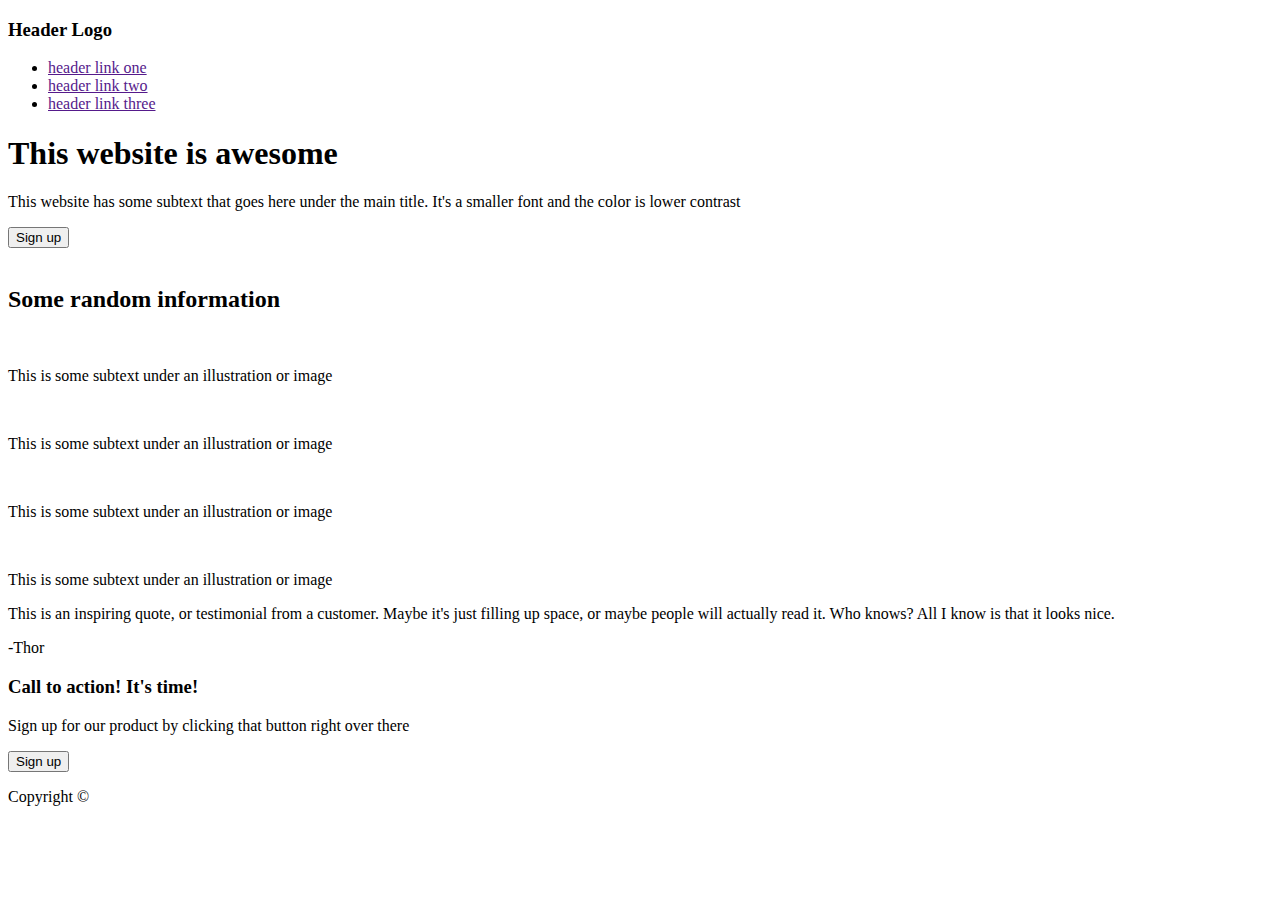
==== index.html @ ede7453d "Add base html structure to page" ====
<!DOCTYPE html>
<html lang="en">
<head>
  <meta charset="UTF-8">
  <meta http-equiv="X-UA-Compatible" content="IE=edge">
  <meta name="viewport" content="width=device-width, initial-scale=1.0">
  <title>Document</title>
</head>
<body>
  <header>
    <div class="nav-box">
      <h3>Header Logo</h3>
      <nav>
        <ul>
          <li><a href="">header link one</a></li>
          <li><a href="">header link two</a></li>
          <li><a href="">header link three</a></li>        
        </ul>
      </nav>
    </div>
    <div class="hero">
      <div class="hero-text-box">
        <h1>This website is awesome</h1>
        <p>This website has some subtext that goes here under the main title. It's a smaller font and the color is lower contrast</p>
        <button>Sign up</button>
      </div>
      <div class="media-box">
        <img src="" alt="">
      </div>
    </div>
  </header>
  <section>
    <h2>Some random information</h2>
    <div class="random-info-container">
      <div class="random-info-element">
        <img src="" alt="">
        <p>This is some subtext under an illustration or image</p>
      </div>
      <div class="random-info-element">
        <img src="" alt="">
        <p>This is some subtext under an illustration or image</p>
      </div>
      <div class="random-info-element">
        <img src="" alt="">
        <p>This is some subtext under an illustration or image</p>
      </div>
      <div class="random-info-element">
        <img src="" alt="">
        <p>This is some subtext under an illustration or image</p>
      </div>
    </div>
  </section>
  <section>
    <div class="gray quote-container">
      <p class="quote">This is an inspiring quote, or testimonial from a customer. Maybe it's just filling up space, or maybe people will actually read it. Who knows? All I know is that it looks nice.</p>
      <p class="author">-Thor</p>
    </div>
  </section>
  <section>
    <div class="cta-container blue">
      <div class="text-container">
        <h3>Call to action! It's time!</h3>
        <p>Sign up for our product by clicking that button right over there</p>
      </div>
      <button>Sign up</button>
    </div>
  </section>
  <footer>
    <p class="copyright">Copyright &copy;</p>
  </footer>
</body>
</html>
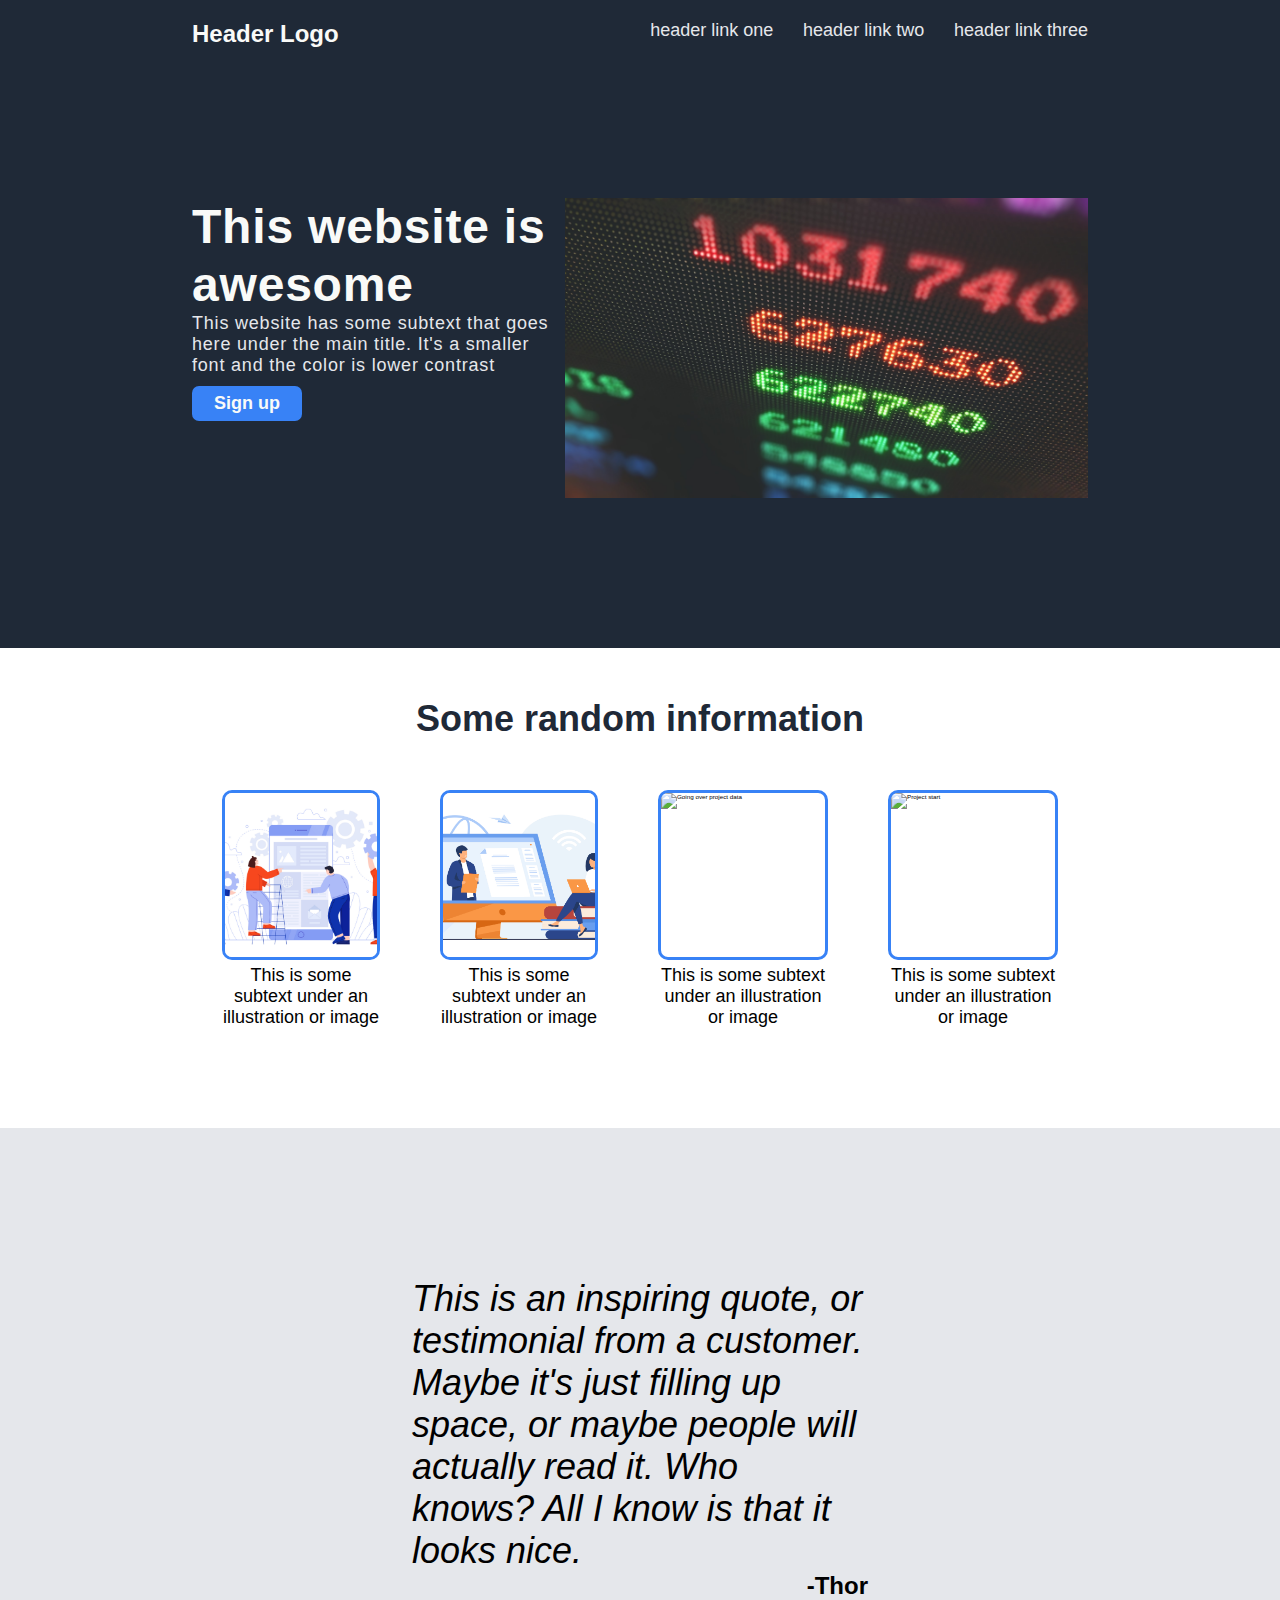
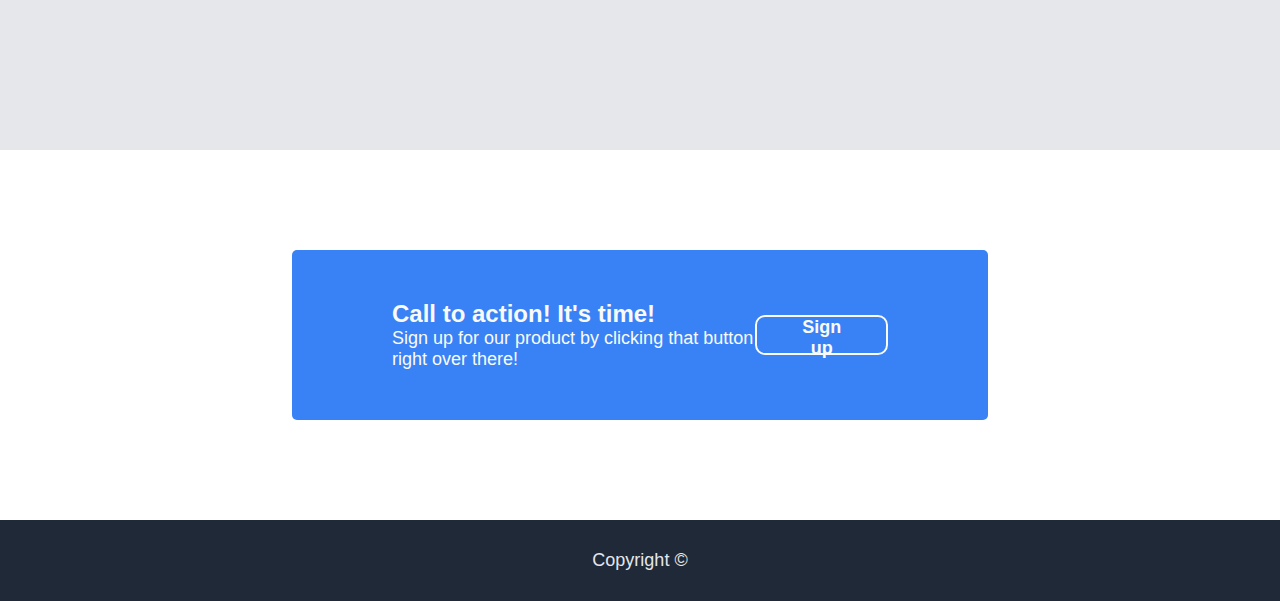
==== commit 219930e6: "Add home page style" ====
--- a/index.html
+++ b/index.html
@@ -4,13 +4,14 @@
   <meta charset="UTF-8">
   <meta http-equiv="X-UA-Compatible" content="IE=edge">
   <meta name="viewport" content="width=device-width, initial-scale=1.0">
-  <title>Document</title>
+  <link rel="stylesheet" href="style.css">
+  <title>Header Logo | Home</title>
 </head>
 <body>
   <header>
-    <div class="nav-box">
-      <h3>Header Logo</h3>
-      <nav>
+    <div class="navbar">
+      <h3 class="logo-text" >Header Logo</h3>
+      <nav class="nav-links">
         <ul>
           <li><a href="">header link one</a></li>
           <li><a href="">header link two</a></li>
@@ -24,43 +25,43 @@
         <p>This website has some subtext that goes here under the main title. It's a smaller font and the color is lower contrast</p>
         <button>Sign up</button>
       </div>
-      <div class="media-box">
-        <img src="" alt="">
+      <div class="hero-media-box">
+        <img src="images/homehero.jpg" alt="Numbers in different colors">
       </div>
     </div>
   </header>
-  <section>
+  <section class=random-info-section>
     <h2>Some random information</h2>
-    <div class="random-info-container">
-      <div class="random-info-element">
-        <img src="" alt="">
+    <div class="info-container">
+      <div class="info-element">
+        <img src="images/teamwork.jpg" alt="Group of people working together">
         <p>This is some subtext under an illustration or image</p>
       </div>
-      <div class="random-info-element">
-        <img src="" alt="">
+      <div class="info-element">
+        <img src="images/study.jpg" alt="Person studying online">
         <p>This is some subtext under an illustration or image</p>
       </div>
-      <div class="random-info-element">
-        <img src="" alt="">
+      <div class="info-element">
+        <img src="https://img.freepik.com/free-vector/manager-presenting-report-colleagues-partners-investors-diagram-bar-chart-graph-flat-vector-illustration-business-presentation-analysis_74855-8460.jpg?t=st=1669390058~exp=1669390658~hmac=4d70d196a3240f1f10dba1ec98ceb76846d693f338f3278da9425fc8354354a2" alt="Going over project data">
         <p>This is some subtext under an illustration or image</p>
       </div>
-      <div class="random-info-element">
-        <img src="" alt="">
+      <div class="info-element">
+        <img src="https://img.freepik.com/free-vector/team-starting-project_74855-4818.jpg?w=1380&t=st=1669393099~exp=1669393699~hmac=b11dc46b41e92135e22dea0cf11f683e5b403904e98a2be91012b3018f84f135" alt="Project start">
         <p>This is some subtext under an illustration or image</p>
       </div>
     </div>
   </section>
-  <section>
-    <div class="gray quote-container">
+  <section class="quote-container">
+    <div class="quote-text-container">
       <p class="quote">This is an inspiring quote, or testimonial from a customer. Maybe it's just filling up space, or maybe people will actually read it. Who knows? All I know is that it looks nice.</p>
       <p class="author">-Thor</p>
     </div>
   </section>
-  <section>
-    <div class="cta-container blue">
-      <div class="text-container">
+  <section class="cta-section">
+    <div class="cta-container">
+      <div class="cta-text">
         <h3>Call to action! It's time!</h3>
-        <p>Sign up for our product by clicking that button right over there</p>
+        <p>Sign up for our product by clicking that button right over there!</p>
       </div>
       <button>Sign up</button>
     </div>
--- a/style.css
+++ b/style.css
@@ -0,0 +1,215 @@
+@font-face {
+  font-family: 'Roboto';
+  src: url('https://fonts.googleapis.com/css2?family=Roboto:ital,wght@0,400;0,900;1,300&display=swap');
+}
+
+/* CSS base reset START  */
+
+*, *::before, *::after {
+  box-sizing: border-box;
+}
+
+* {
+  font-family: 'Roboto', sans-serif;
+  margin: 0;
+}
+
+html, body {
+  height: 100%;
+  -webkit-font-smoothing: antialiased;
+  font-size: 62.5%;
+}
+
+img, svg {
+  display: block;
+  max-width: 100%;
+}
+
+input, button, textarea, select {
+  font: inherit
+}
+
+p, h1, h2, h3, h4, h5, h6 {
+  overflow-wrap: break-word;
+}
+
+/* Base reset END */
+
+body > * {
+  padding: 0 15%;
+}
+
+header {
+  background-color: #1F2937;
+}
+
+.navbar {
+  display: flex;
+  justify-content: space-between;
+  padding-top: 2rem;
+}
+
+.logo-text {
+  font-size: 2.4rem;
+  color: #F9FAF8;
+}
+
+.nav-links ul li {
+  display: inline;
+  margin-right: 2.8rem;
+}
+
+.nav-links ul li:last-child {
+  margin-right: 0rem;
+}
+
+.nav-links ul li a {
+  color: #E5E7EB;
+  font-size: 1.8rem;
+  text-decoration: none;
+}
+
+.hero {
+  display: flex;
+  padding: 15rem 0;
+  justify-content: space-between;
+}
+
+.hero-text-box {
+  width: 50rem;
+}
+
+.hero-text-box h1 {
+  font-size: 4.8rem;
+  color: #F9FAF8;
+  font-weight: 900;
+  letter-spacing: .08rem;
+  line-height: 1.2;
+}
+
+.hero-text-box p {
+  font-size: 1.8rem;
+  color: #E5E7EB;
+  margin-bottom: 1rem;
+  letter-spacing: .08rem;
+}
+
+.hero-text-box > button {
+  font-size: 1.8rem;
+  background-color: #3882F6;
+  border: none;
+  border-radius: .7rem;
+  width: 11rem;
+  height: 3.5rem;
+  color: #F9FAF8;
+  font-weight: 900;
+}
+
+.hero-media-box img{
+  width: 70rem;
+  height: 30rem;
+}
+
+.random-info-section {
+  margin-bottom: 10rem;
+}
+
+.random-info-section > h2{
+ font-size: 3.6rem;
+ font-weight: 900;
+ color: #1F2937;
+ text-align: center;
+ margin: 5rem 0;
+}
+
+.info-container {
+  display: flex;
+  justify-content: center;
+}
+
+.info-element {
+  display: flex;
+  flex-direction: column;
+  margin: 0 3rem;
+  width: 17rem;
+}
+
+.info-element > img {
+  border: .3rem solid #3882F6;
+  width: 17rem;
+  height: 17rem;
+  border-radius: 1rem;
+  object-fit: cover;
+}
+
+.info-element > p {
+  font-size: 1.8rem;
+  text-align: center;
+  margin-top: .5rem;
+}
+
+.quote-container {
+  background-color: #E5E7EB;
+  padding-top: 15rem;
+  padding-bottom: 15rem;
+}
+
+.quote-text-container {
+  margin: 0 22rem;
+}
+
+.quote {
+  font-size: 3.6rem;
+  font-weight: 300;
+  font-style: italic;
+}
+
+.author {
+  font-size: 2.4rem;
+  font-weight: 900;
+  text-align: end;
+}
+
+.cta-section {
+  margin: 10rem;
+}
+
+.cta-container {
+  background-color: #3882F6;
+  border-radius: .5rem;
+  display: flex;
+  justify-content: space-between;
+  align-items: center;
+  padding: 5rem 10rem;
+}
+
+.cta-text > h3 {
+  font-size: 2.4rem;
+  color: #F9FAF8;
+}
+
+.cta-text > p {
+  font-size: 1.8rem;
+  font-weight: 300;
+  color: #F9FAF8;
+}
+
+.cta-container > button {
+  font-size: 1.8rem;
+  font-weight: 900;
+  background-color: #3882F6;
+  border: solid #F9FAF8 .2rem;
+  color: #F9FAF8;
+  border-radius: 1rem;
+  height: 4rem;
+  padding: 0 4rem;
+}
+
+footer {
+  background-color: #1F2937;
+  color: #E5E7EB;
+  font-weight: 300;
+  font-size: 1.8rem;
+  text-align: center;
+  padding: 3rem 0;
+}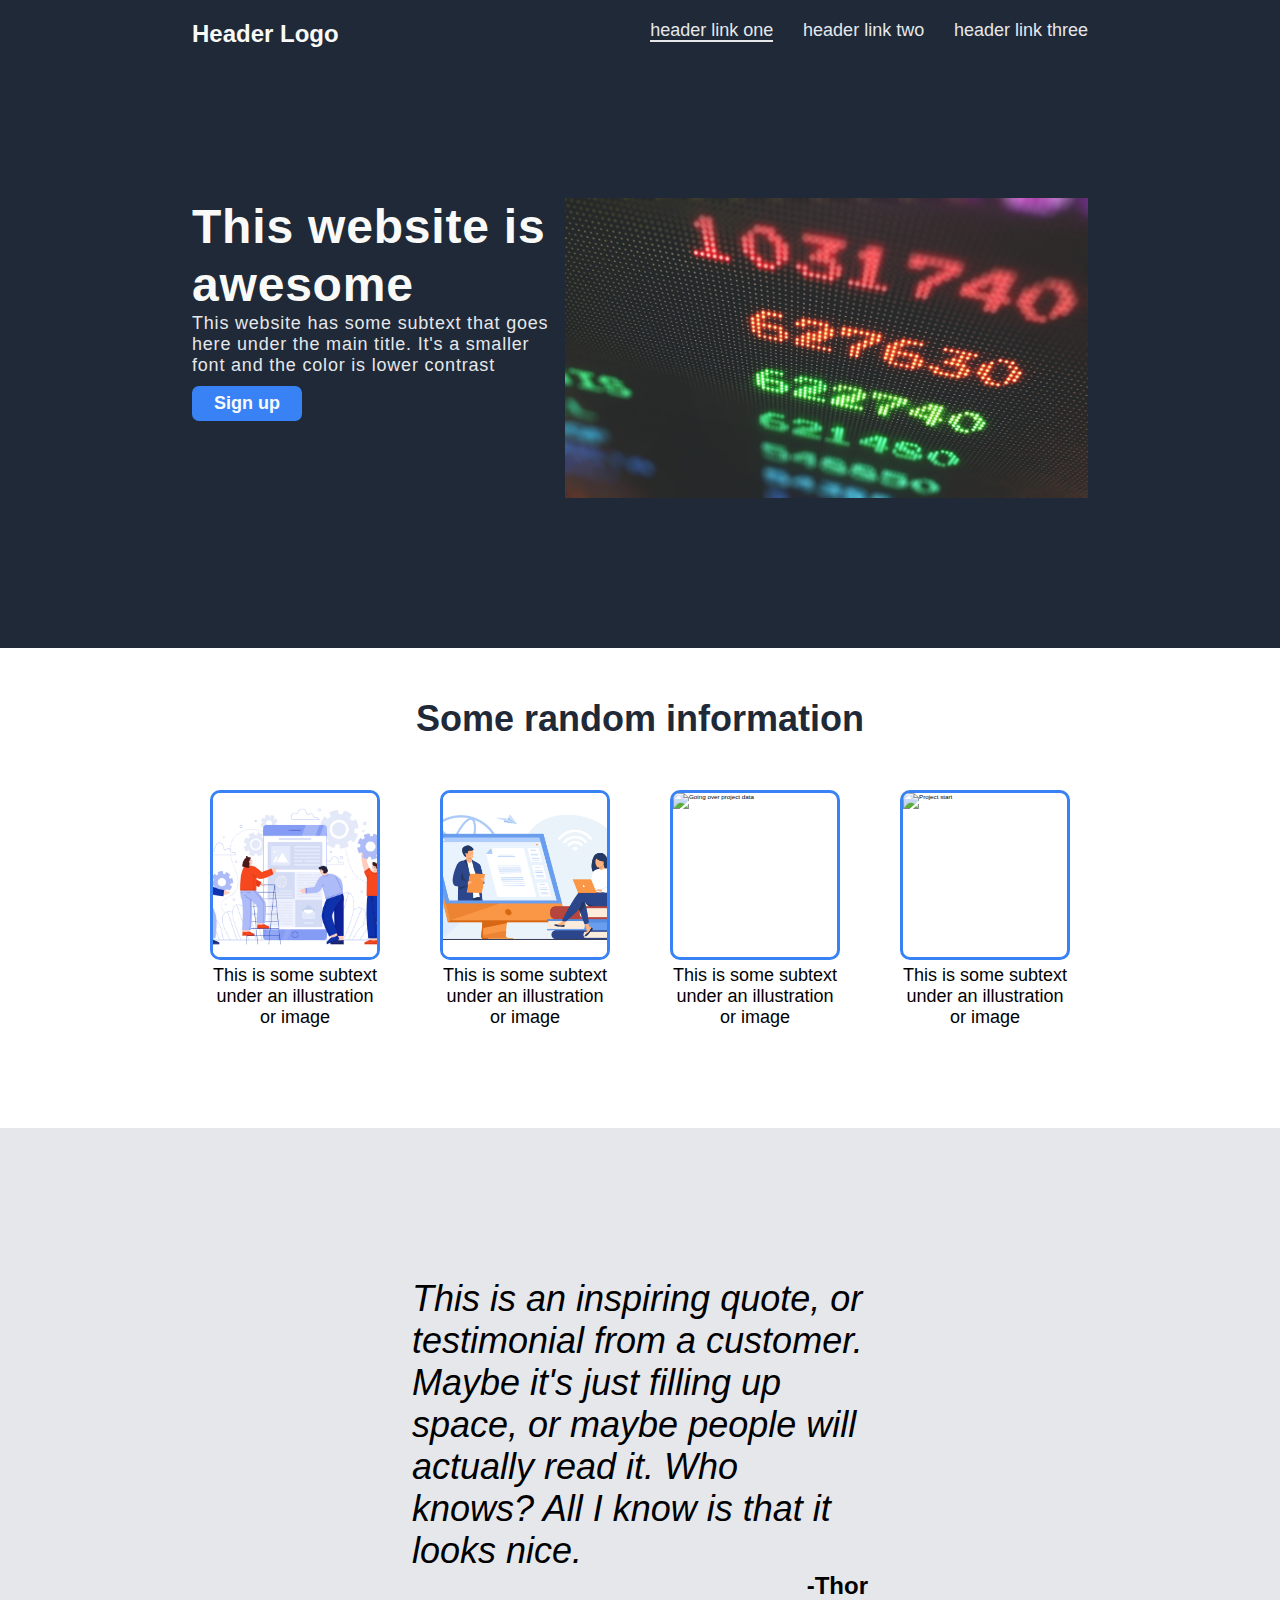
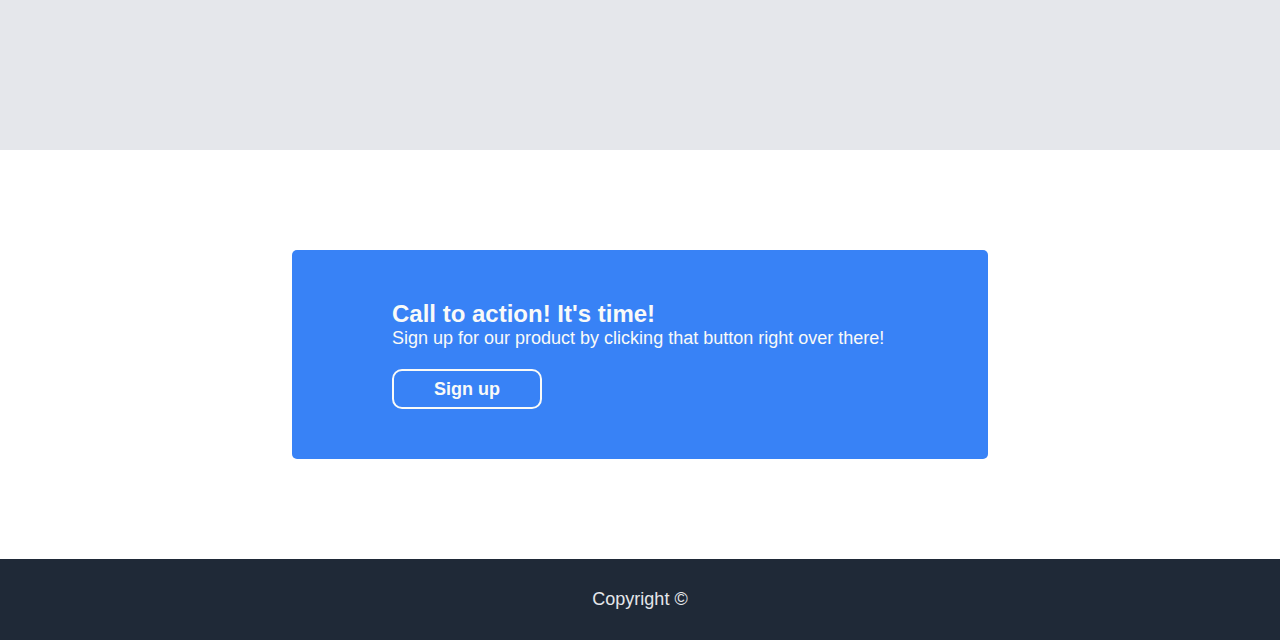
==== commit f2928b4a: "Add effects to buttons and navbar" ====
--- a/index.html
+++ b/index.html
@@ -13,7 +13,7 @@
       <h3 class="logo-text" >Header Logo</h3>
       <nav class="nav-links">
         <ul>
-          <li><a href="">header link one</a></li>
+          <li><a class="selected" href="">header link one</a></li>
           <li><a href="">header link two</a></li>
           <li><a href="">header link three</a></li>        
         </ul>
--- a/style.css
+++ b/style.css
@@ -39,6 +39,17 @@
   padding: 0 15%;
 }
 
+button:hover {
+  transform: scale(1.04);
+  transition: ease-in .1s;
+  cursor: pointer;
+}
+
+button:active {
+  transform: scale(.96);
+  transition: ease-in .1s;
+}
+
 header {
   background-color: #1F2937;
 }
@@ -59,6 +70,10 @@
   margin-right: 2.8rem;
 }
 
+.selected {
+border-bottom: #E5E7EB solid .2rem;
+}
+
 .nav-links ul li:last-child {
   margin-right: 0rem;
 }
@@ -67,6 +82,11 @@
   color: #E5E7EB;
   font-size: 1.8rem;
   text-decoration: none;
+}
+
+.nav-links ul li a:hover {
+border-bottom: #e5e7eb88 solid .2rem;
+cursor: pointer;
 }
 
 .hero {
@@ -125,12 +145,13 @@
 .info-container {
   display: flex;
   justify-content: center;
+  flex-wrap: wrap;
+  gap: 6rem;
 }
 
 .info-element {
   display: flex;
   flex-direction: column;
-  margin: 0 3rem;
   width: 17rem;
 }
 
@@ -180,6 +201,8 @@
   display: flex;
   justify-content: space-between;
   align-items: center;
+  flex-wrap: wrap;
+  gap: 2rem;
   padding: 5rem 10rem;
 }
 
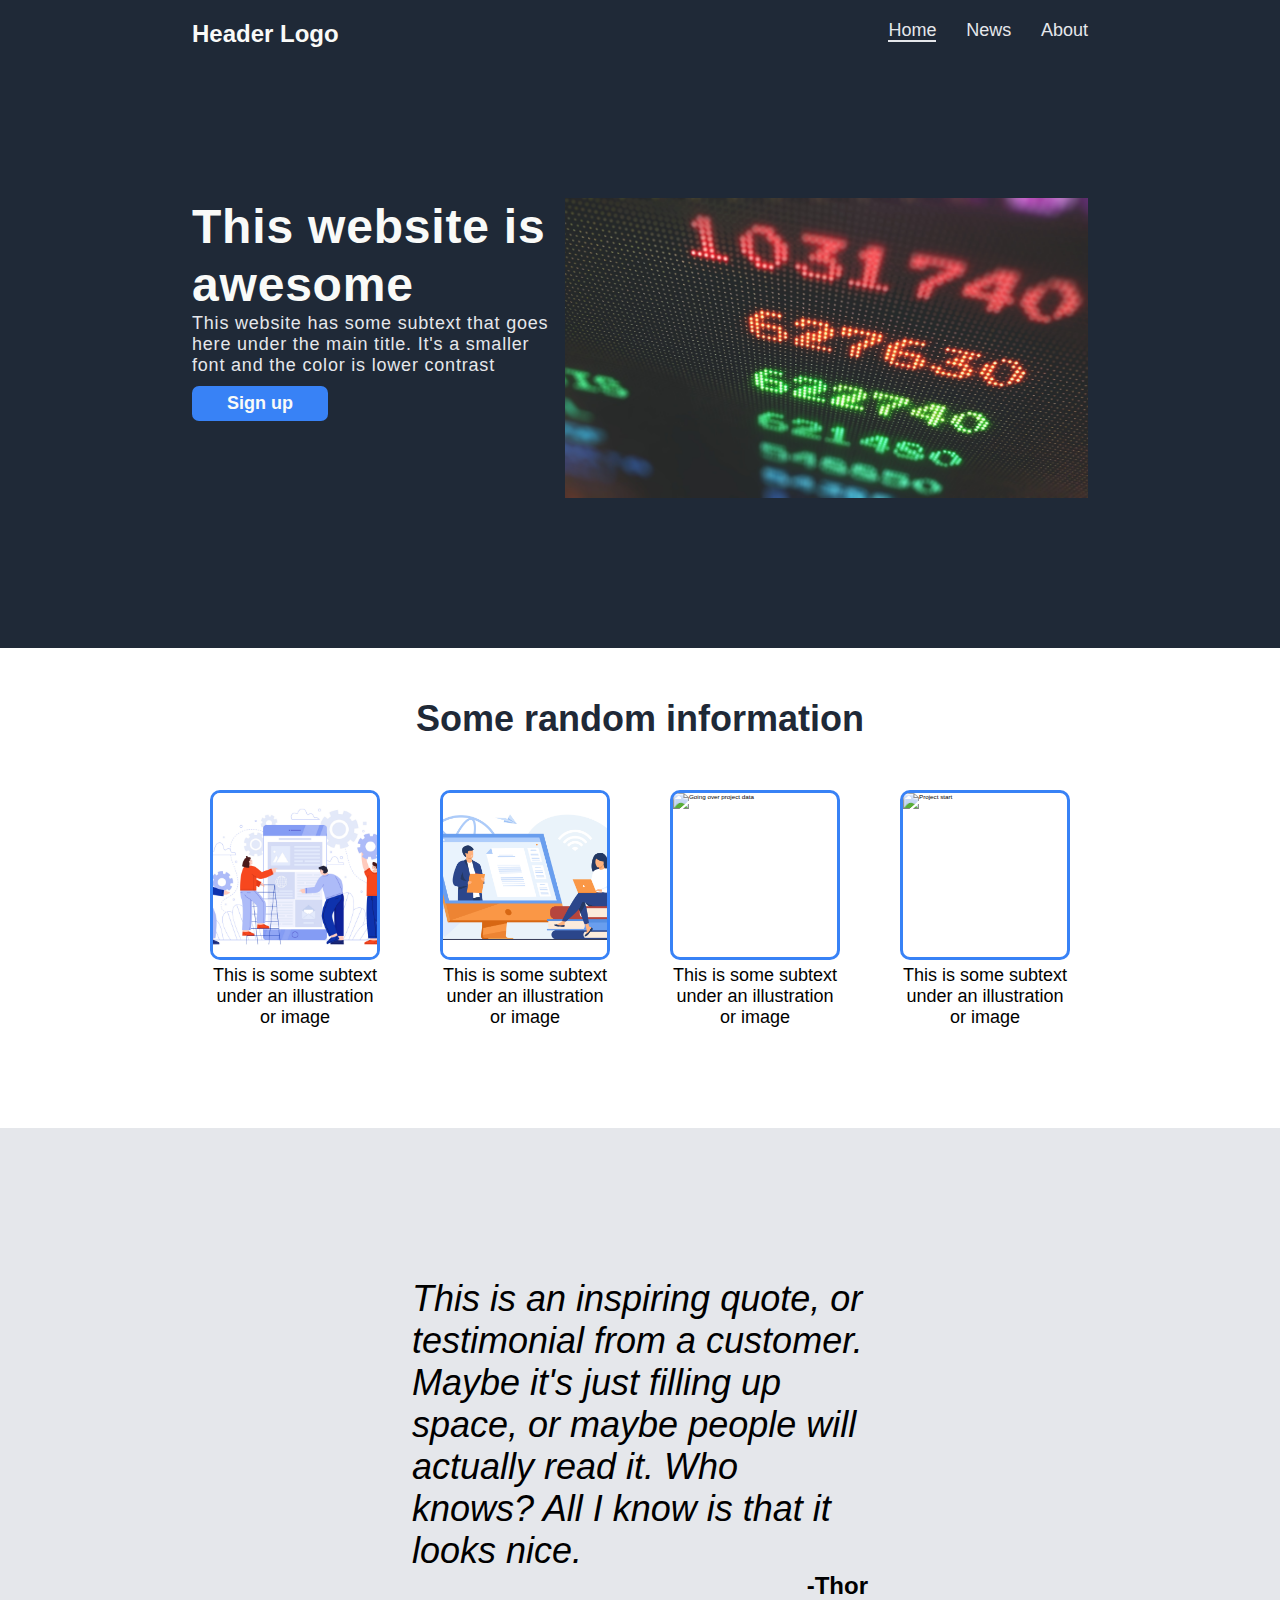
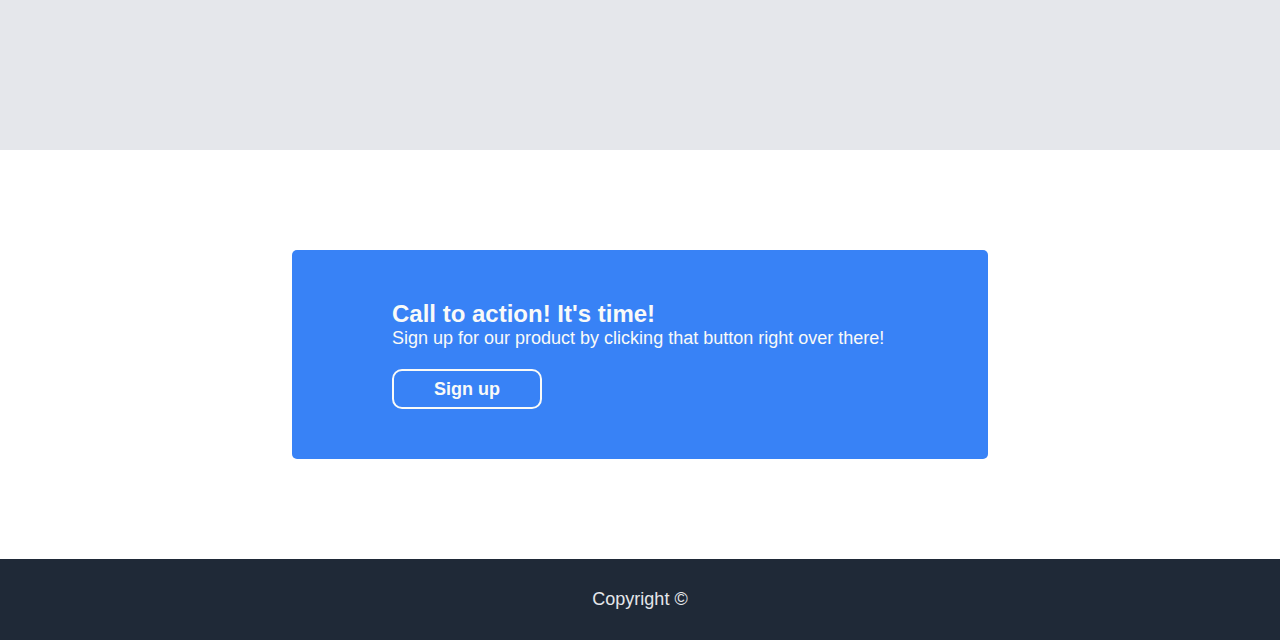
==== commit 2c121c42: "WIP Add style and news page" ====
--- a/index.html
+++ b/index.html
@@ -4,18 +4,19 @@
   <meta charset="UTF-8">
   <meta http-equiv="X-UA-Compatible" content="IE=edge">
   <meta name="viewport" content="width=device-width, initial-scale=1.0">
-  <link rel="stylesheet" href="style.css">
+  <link rel="stylesheet" href="./styles/base.css">
+  <link rel="stylesheet" href="./styles/home.css">
   <title>Header Logo | Home</title>
 </head>
 <body>
   <header>
-    <div class="navbar">
+    <div id="navbar">
       <h3 class="logo-text" >Header Logo</h3>
       <nav class="nav-links">
         <ul>
-          <li><a class="selected" href="">header link one</a></li>
-          <li><a href="">header link two</a></li>
-          <li><a href="">header link three</a></li>        
+          <li><a class="selected" href="#">Home</a></li>
+          <li><a href="pages/news.html">News</a></li>
+          <li><a href="">About</a></li>        
         </ul>
       </nav>
     </div>
--- a/styles/base.css
+++ b/styles/base.css
@@ -0,0 +1,148 @@
+@font-face {
+  font-family: 'Roboto';
+  src: url('https://fonts.googleapis.com/css2?family=Roboto:ital,wght@0,400;0,900;1,300&display=swap');
+}
+
+:root {
+  scroll-behavior: smooth;
+}
+
+*, *::before, *::after {
+  box-sizing: border-box;
+}
+
+* {
+  font-family: 'Roboto', sans-serif;
+  margin: 0;
+}
+
+html, body {
+  height: 100%;
+  -webkit-font-smoothing: antialiased;
+  font-size: 62.5%;
+}
+
+img, svg {
+  display: block;
+  max-width: 100%;
+}
+
+input, button, textarea, select {
+  font: inherit
+}
+
+p, h1, h2, h3, h4, h5, h6 {
+  overflow-wrap: break-word;
+}
+
+body > * {
+  padding: 0 15%;
+}
+
+button {
+  border-radius: .7rem;
+  font-size: 1.8rem;
+  font-weight: 900;
+  padding: .7rem 3.5rem;
+}
+
+button:hover {
+  transform: scale(1.04);
+  transition: ease-in .1s;
+  cursor: pointer;
+}
+
+button:active {
+  transform: scale(.96);
+  transition: ease-in .1s;
+}
+
+header {
+  background-color: #1F2937;
+}
+
+#navbar {
+  display: flex;
+  justify-content: space-between;
+  padding-top: 2rem;
+}
+
+.logo-text {
+  font-size: 2.4rem;
+  color: #F9FAF8;
+}
+
+.nav-links ul li {
+  display: inline;
+  margin-right: 2.8rem;
+}
+
+.selected {
+border-bottom: #E5E7EB solid .2rem;
+}
+
+.nav-links ul li:last-child {
+  margin-right: 0rem;
+}
+
+.nav-links ul li a {
+  color: #E5E7EB;
+  font-size: 1.8rem;
+  text-decoration: none;
+}
+
+.nav-links ul li a:hover {
+border-bottom: #e5e7eb88 solid .2rem;
+cursor: pointer;
+}
+
+.hero {
+  display: flex;
+  padding: 15rem 0;
+  justify-content: space-between;
+}
+
+.hero-text-box {
+  width: 50rem;
+}
+
+.hero-text-box h1 {
+  font-size: 4.8rem;
+  color: #F9FAF8;
+  font-weight: 900;
+  letter-spacing: .08rem;
+  line-height: 1.2;
+}
+
+.hero-text-box p {
+  font-size: 1.8rem;
+  color: #E5E7EB;
+  margin-bottom: 1rem;
+  letter-spacing: .08rem;
+}
+
+.hero-text-box > button {
+  background-color: #3882F6;
+  border: none;
+  color: #F9FAF8;
+  font-weight: 900;
+}
+
+.hero-media-box img{
+  width: 70rem;
+  height: 30rem;
+  object-fit: cover;
+}
+
+.back-to-top-btn {
+
+}
+
+footer {
+  background-color: #1F2937;
+  color: #E5E7EB;
+  font-weight: 300;
+  font-size: 1.8rem;
+  text-align: center;
+  padding: 3rem 0;
+}--- a/styles/home.css
+++ b/styles/home.css
@@ -0,0 +1,98 @@
+.random-info-section {
+  margin-bottom: 10rem;
+}
+
+.random-info-section > h2{
+ font-size: 3.6rem;
+ font-weight: 900;
+ color: #1F2937;
+ text-align: center;
+ margin: 5rem 0;
+}
+
+.info-container {
+  display: flex;
+  justify-content: center;
+  flex-wrap: wrap;
+  gap: 6rem;
+}
+
+.info-element {
+  display: flex;
+  flex-direction: column;
+  width: 17rem;
+}
+
+.info-element > img {
+  border: .3rem solid #3882F6;
+  width: 17rem;
+  height: 17rem;
+  border-radius: 1rem;
+  object-fit: cover;
+}
+
+.info-element > p {
+  font-size: 1.8rem;
+  text-align: center;
+  margin-top: .5rem;
+}
+
+.quote-container {
+  background-color: #E5E7EB;
+  padding-top: 15rem;
+  padding-bottom: 15rem;
+}
+
+.quote-text-container {
+  margin: 0 22rem;
+}
+
+.quote {
+  font-size: 3.6rem;
+  font-weight: 300;
+  font-style: italic;
+}
+
+.author {
+  font-size: 2.4rem;
+  font-weight: 900;
+  text-align: end;
+}
+
+.cta-section {
+  margin: 10rem;
+}
+
+.cta-container {
+  background-color: #3882F6;
+  border-radius: .5rem;
+  display: flex;
+  justify-content: space-between;
+  align-items: center;
+  flex-wrap: wrap;
+  gap: 2rem;
+  padding: 5rem 10rem;
+}
+
+.cta-text > h3 {
+  font-size: 2.4rem;
+  color: #F9FAF8;
+}
+
+.cta-text > p {
+  font-size: 1.8rem;
+  font-weight: 300;
+  color: #F9FAF8;
+}
+
+.cta-container > button {
+  font-size: 1.8rem;
+  font-weight: 900;
+  background-color: #3882F6;
+  border: solid #F9FAF8 .2rem;
+  color: #F9FAF8;
+  border-radius: 1rem;
+  height: 4rem;
+  padding: 0 4rem;
+}
+
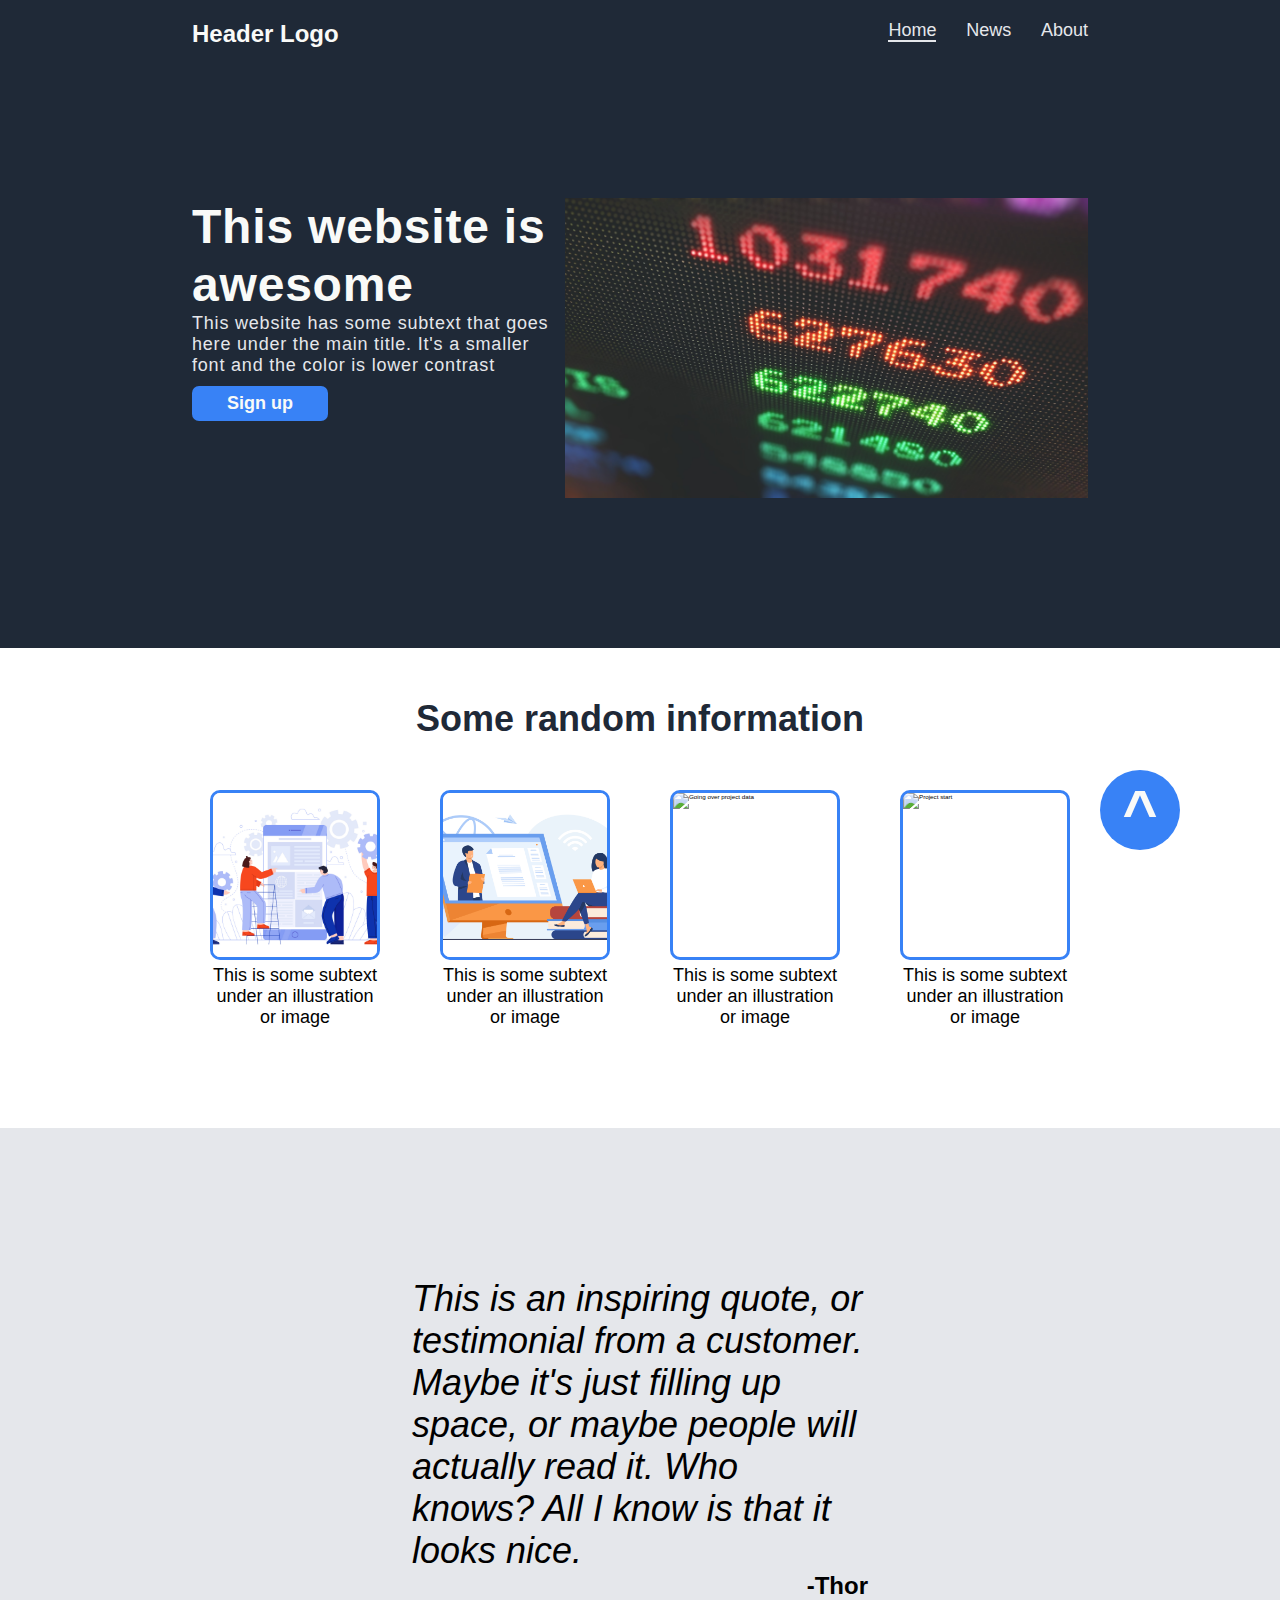
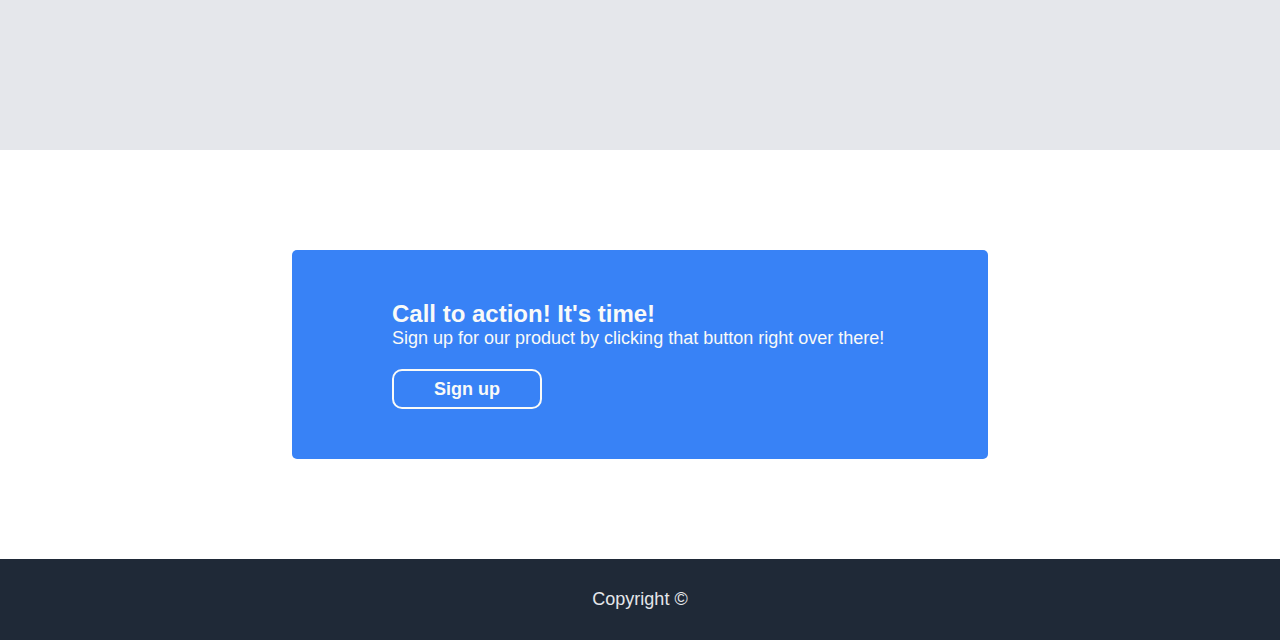
==== commit 7e4e3ee8: "Add button to take back to top of screen" ====
--- a/index.html
+++ b/index.html
@@ -67,6 +67,7 @@
       <button>Sign up</button>
     </div>
   </section>
+  <button class="back-to-top-btn"><a href="#">^</a></button>
   <footer>
     <p class="copyright">Copyright &copy;</p>
   </footer>
--- a/styles/base.css
+++ b/styles/base.css
@@ -135,7 +135,23 @@
 }
 
 .back-to-top-btn {
+  position: fixed;
+  display: flex;
+  justify-content: center;
+  bottom: 5rem;
+  right: 10rem;
+  border-radius: 50000px;
+  width: 8rem;
+  height: 8rem;
+  background-color: #3882F6;
+  border: none;
+}
 
+.back-to-top-btn > a {
+  text-decoration: none;
+  font-size: 6rem;
+  font-weight: 900;
+  color: #F9FAF8;
 }
 
 footer {
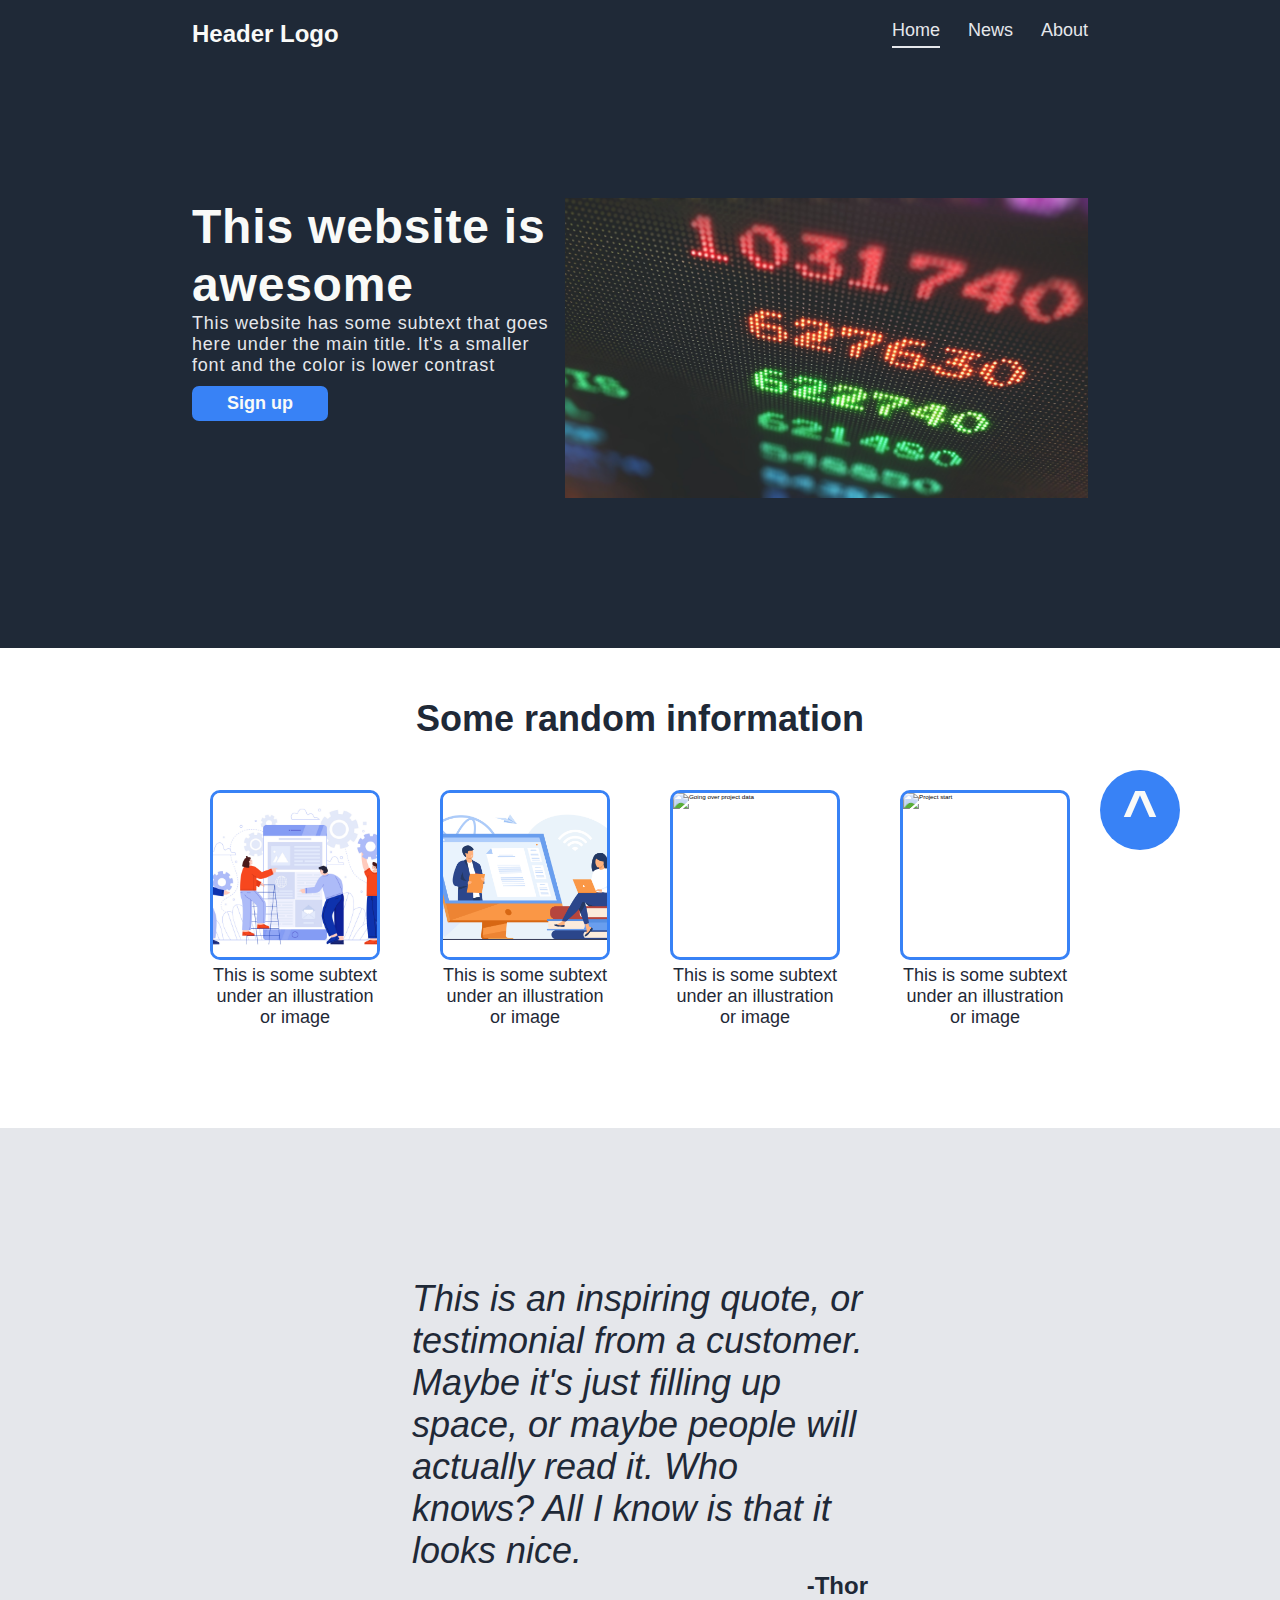
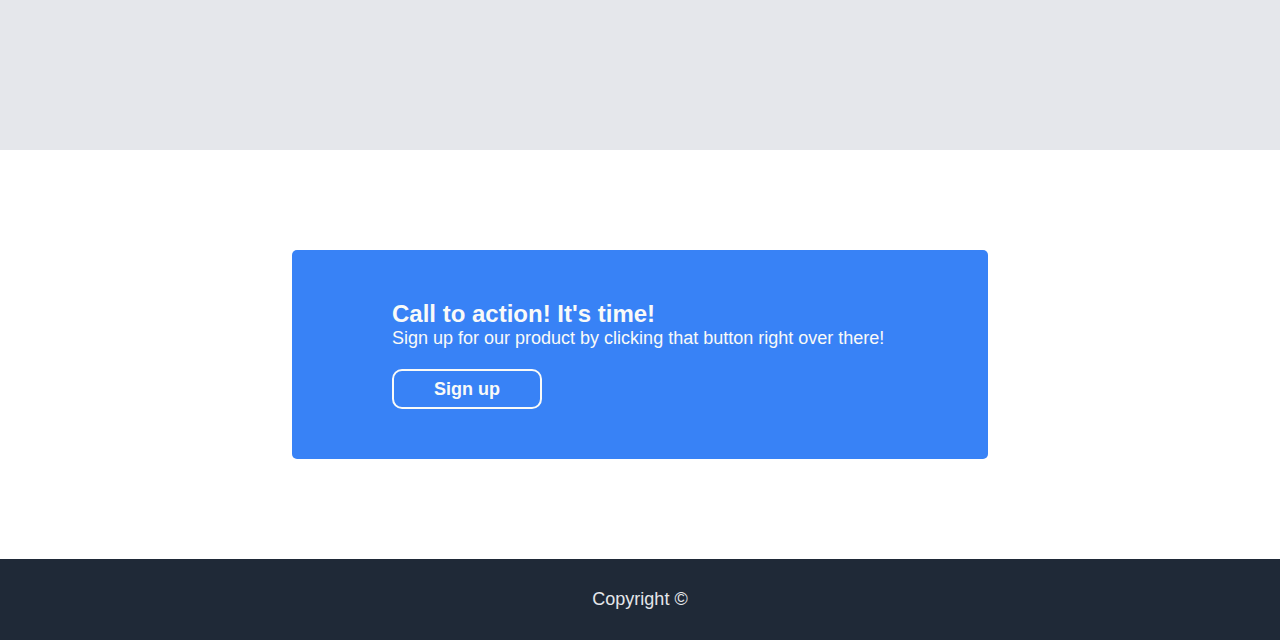
==== commit 79a2103b: "Add about us page" ====
--- a/index.html
+++ b/index.html
@@ -13,11 +13,9 @@
     <div id="navbar">
       <h3 class="logo-text" >Header Logo</h3>
       <nav class="nav-links">
-        <ul>
-          <li><a class="selected" href="#">Home</a></li>
-          <li><a href="pages/news.html">News</a></li>
-          <li><a href="">About</a></li>        
-        </ul>
+        <a class="selected" href="#">Home</a>
+        <a href="pages/news.html">News</a>
+        <a href="pages/about.html">About</a>     
       </nav>
     </div>
     <div class="hero">
--- a/styles/base.css
+++ b/styles/base.css
@@ -33,6 +33,7 @@
 
 p, h1, h2, h3, h4, h5, h6 {
   overflow-wrap: break-word;
+  color: #1F2937;
 }
 
 body > * {
@@ -44,6 +45,9 @@
   font-size: 1.8rem;
   font-weight: 900;
   padding: .7rem 3.5rem;
+  background-color: #3882F6;
+  border: none;
+  color: #F9FAF8;
 }
 
 button:hover {
@@ -72,26 +76,22 @@
   color: #F9FAF8;
 }
 
-.nav-links ul li {
-  display: inline;
-  margin-right: 2.8rem;
+.nav-links {
+  display: flex;
+  gap: 2.8rem;
 }
 
 .selected {
 border-bottom: #E5E7EB solid .2rem;
 }
 
-.nav-links ul li:last-child {
-  margin-right: 0rem;
-}
-
-.nav-links ul li a {
+.nav-links > a {
   color: #E5E7EB;
   font-size: 1.8rem;
   text-decoration: none;
 }
 
-.nav-links ul li a:hover {
+.nav-links > a:hover {
 border-bottom: #e5e7eb88 solid .2rem;
 cursor: pointer;
 }
@@ -121,13 +121,6 @@
   letter-spacing: .08rem;
 }
 
-.hero-text-box > button {
-  background-color: #3882F6;
-  border: none;
-  color: #F9FAF8;
-  font-weight: 900;
-}
-
 .hero-media-box img{
   width: 70rem;
   height: 30rem;
@@ -143,8 +136,6 @@
   border-radius: 50000px;
   width: 8rem;
   height: 8rem;
-  background-color: #3882F6;
-  border: none;
 }
 
 .back-to-top-btn > a {
@@ -156,9 +147,12 @@
 
 footer {
   background-color: #1F2937;
+}
+
+.copyright {
+  font-size: 1.8rem;
+  font-weight: 300;
   color: #E5E7EB;
-  font-weight: 300;
-  font-size: 1.8rem;
   text-align: center;
   padding: 3rem 0;
 }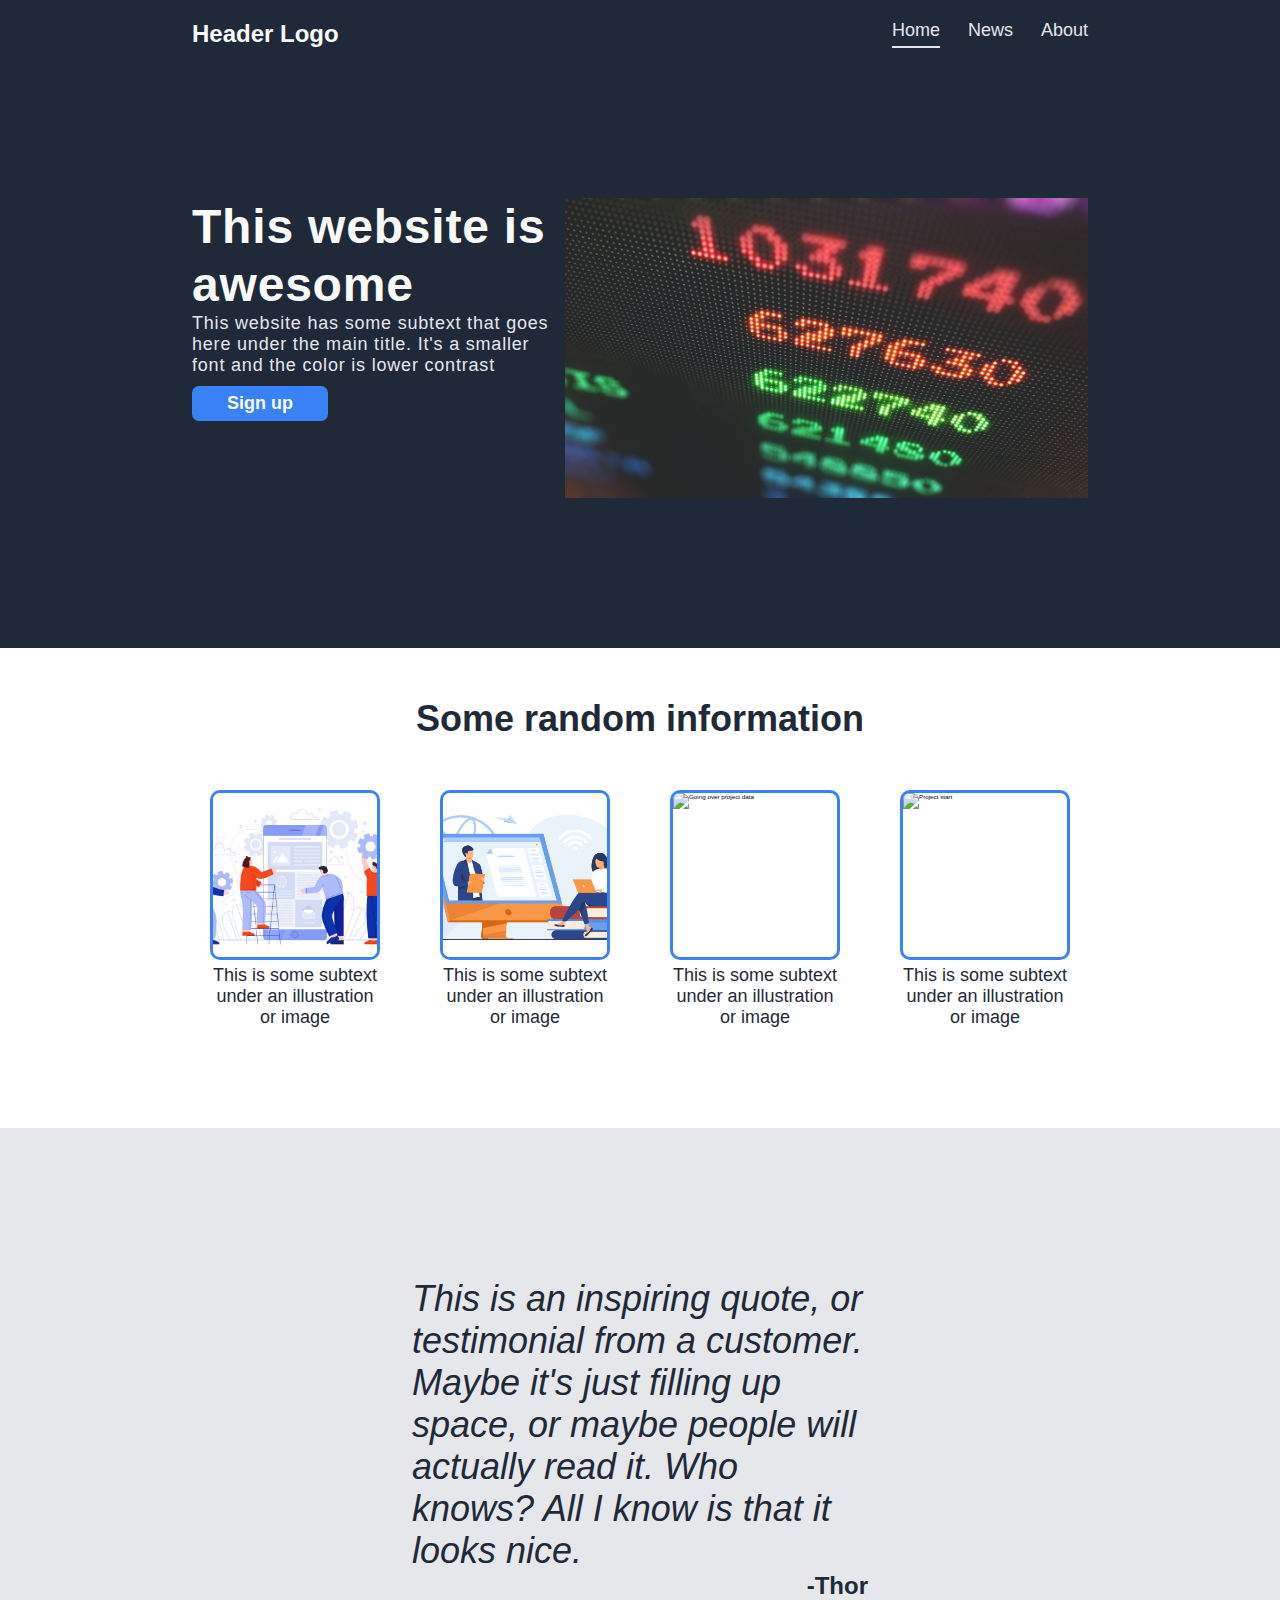
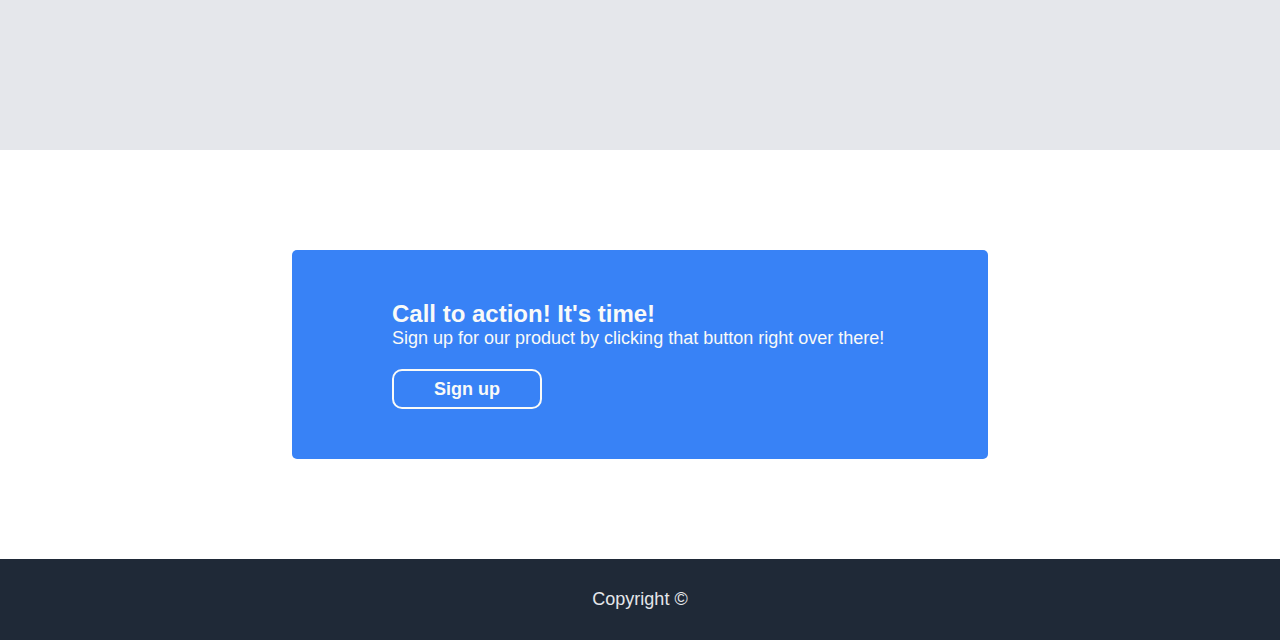
==== commit e79a2353: "re format back to top btn to be more readable, remove btn fro index" ====
--- a/index.html
+++ b/index.html
@@ -65,7 +65,6 @@
       <button>Sign up</button>
     </div>
   </section>
-  <button class="back-to-top-btn"><a href="#">^</a></button>
   <footer>
     <p class="copyright">Copyright &copy;</p>
   </footer>
--- a/styles/base.css
+++ b/styles/base.css
@@ -143,6 +143,7 @@
   font-size: 6rem;
   font-weight: 900;
   color: #F9FAF8;
+  padding: 0 3rem;
 }
 
 footer {
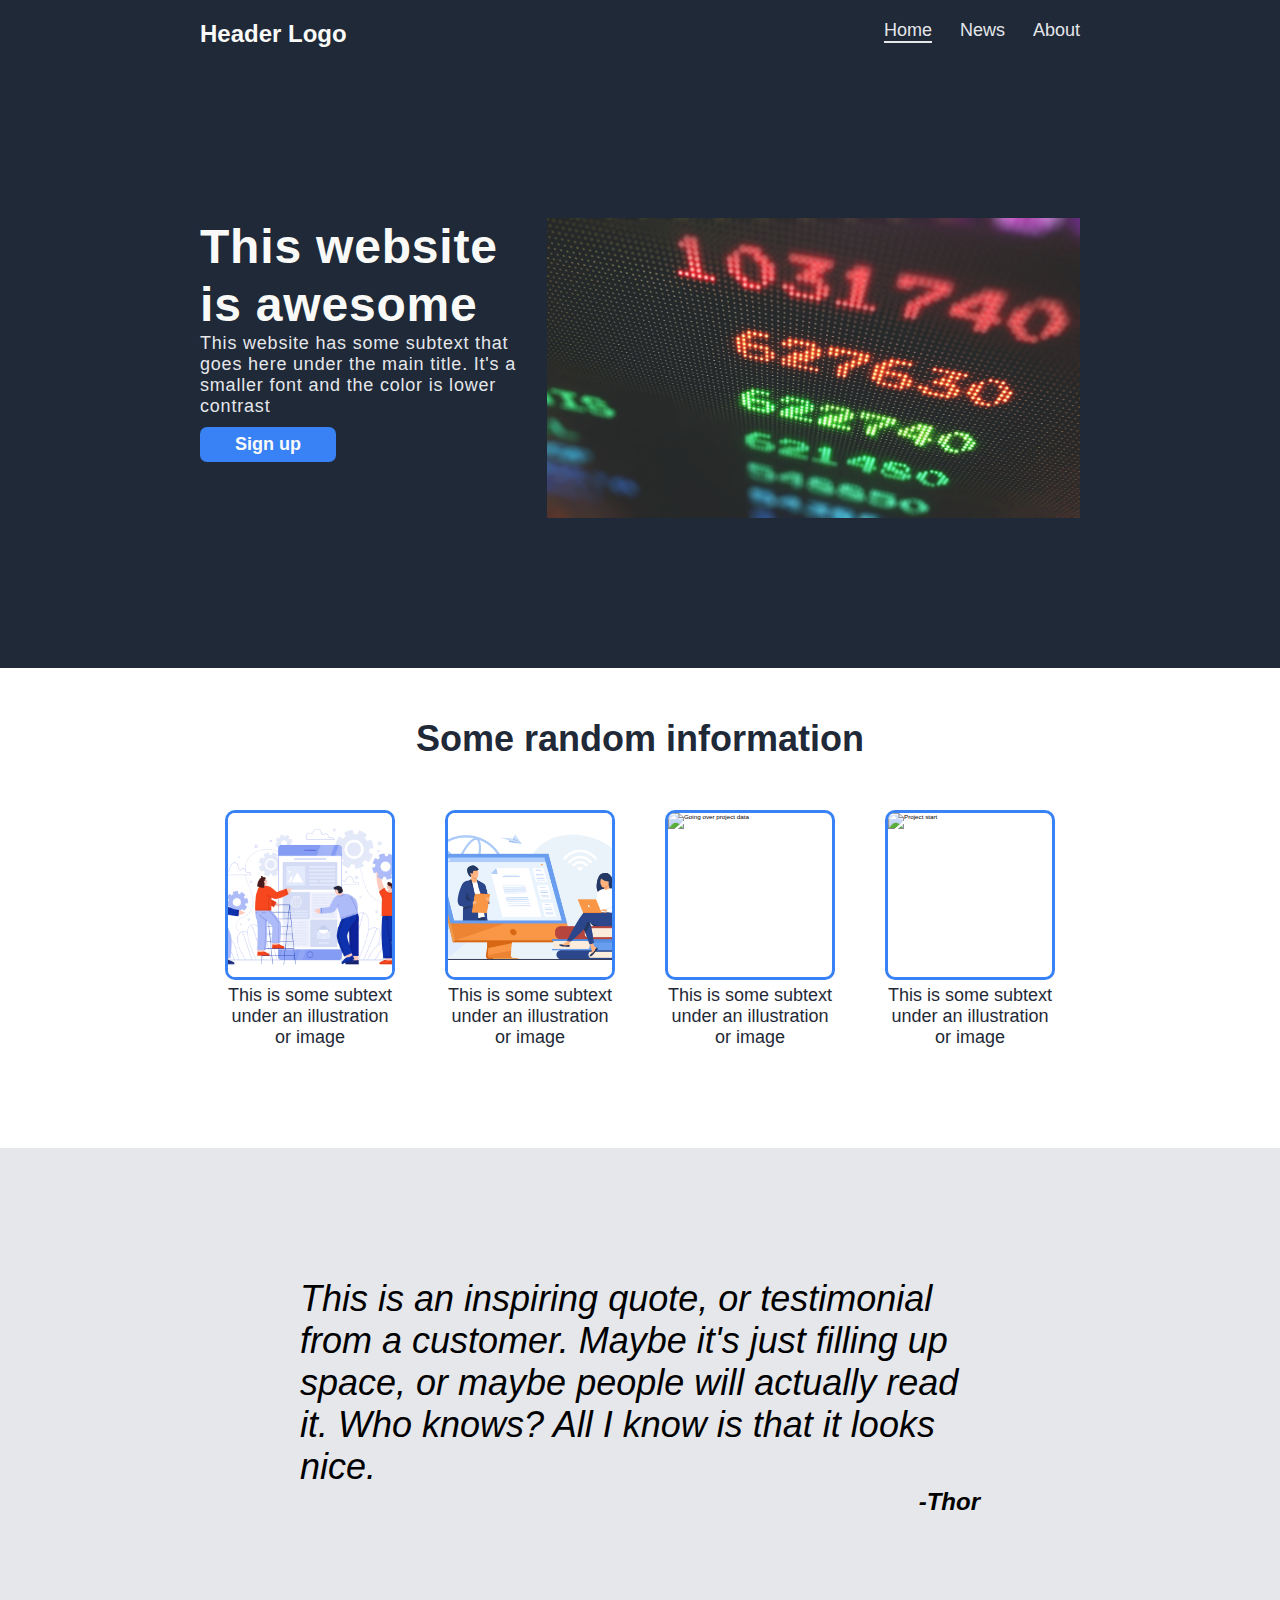
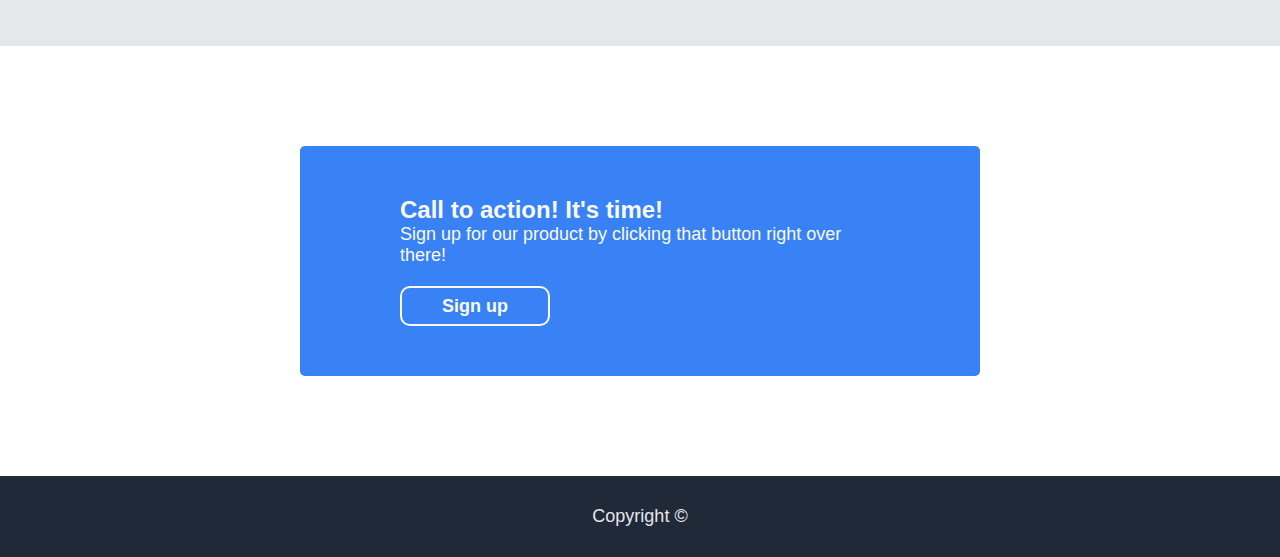
==== commit 6461c822: "Replace divs with more semantic elements" ====
--- a/index.html
+++ b/index.html
@@ -9,62 +9,77 @@
   <title>Header Logo | Home</title>
 </head>
 <body>
-  <header>
-    <div id="navbar">
-      <h3 class="logo-text" >Header Logo</h3>
-      <nav class="nav-links">
+  <header id="navbar">
+    <h3 class="logo-text" >Header Logo</h3>
+    <nav class="nav-links">
+      <menu>
         <a class="selected" href="#">Home</a>
         <a href="pages/news.html">News</a>
         <a href="pages/about.html">About</a>     
-      </nav>
-    </div>
-    <div class="hero">
-      <div class="hero-text-box">
+      </menu>
+    </nav>
+  </header>
+  <main>
+    <section class="hero">
+      <article class="hero-text-box">
         <h1>This website is awesome</h1>
         <p>This website has some subtext that goes here under the main title. It's a smaller font and the color is lower contrast</p>
         <button>Sign up</button>
-      </div>
-      <div class="hero-media-box">
-        <img src="images/homehero.jpg" alt="Numbers in different colors">
-      </div>
-    </div>
-  </header>
-  <section class=random-info-section>
-    <h2>Some random information</h2>
-    <div class="info-container">
-      <div class="info-element">
-        <img src="images/teamwork.jpg" alt="Group of people working together">
-        <p>This is some subtext under an illustration or image</p>
-      </div>
-      <div class="info-element">
-        <img src="images/study.jpg" alt="Person studying online">
-        <p>This is some subtext under an illustration or image</p>
-      </div>
-      <div class="info-element">
-        <img src="https://img.freepik.com/free-vector/manager-presenting-report-colleagues-partners-investors-diagram-bar-chart-graph-flat-vector-illustration-business-presentation-analysis_74855-8460.jpg?t=st=1669390058~exp=1669390658~hmac=4d70d196a3240f1f10dba1ec98ceb76846d693f338f3278da9425fc8354354a2" alt="Going over project data">
-        <p>This is some subtext under an illustration or image</p>
-      </div>
-      <div class="info-element">
-        <img src="https://img.freepik.com/free-vector/team-starting-project_74855-4818.jpg?w=1380&t=st=1669393099~exp=1669393699~hmac=b11dc46b41e92135e22dea0cf11f683e5b403904e98a2be91012b3018f84f135" alt="Project start">
-        <p>This is some subtext under an illustration or image</p>
-      </div>
-    </div>
-  </section>
-  <section class="quote-container">
-    <div class="quote-text-container">
-      <p class="quote">This is an inspiring quote, or testimonial from a customer. Maybe it's just filling up space, or maybe people will actually read it. Who knows? All I know is that it looks nice.</p>
-      <p class="author">-Thor</p>
-    </div>
-  </section>
-  <section class="cta-section">
-    <div class="cta-container">
-      <div class="cta-text">
+      </article>
+      <img 
+        class="hero-media-box" 
+        src="images/homehero.jpg" 
+        alt="Numbers in different colors">
+    </section>
+    <section class=random-info-section>
+      <h2>Some random information</h2>
+      <figure class="info-element">
+        <img 
+          src="images/teamwork.jpg" 
+          alt="Group of people working together">
+        <figcaption>
+          <p>
+            This is some subtext under an illustration or image
+          </p>
+        </figcaption>
+      </figure>
+      <figure class="info-element">
+        <img 
+          src="images/study.jpg" 
+          alt="Person studying online">
+        <figcaption>
+          <p>This is some subtext under an illustration or image</p>
+        </figcaption>
+      </figure>
+      <figure class="info-element">
+        <img 
+          src="https://img.freepik.com/free-vector/manager-presenting-report-colleagues-partners-investors-diagram-bar-chart-graph-flat-vector-illustration-business-presentation-analysis_74855-8460.jpg?t=st=1669390058~exp=1669390658~hmac=4d70d196a3240f1f10dba1ec98ceb76846d693f338f3278da9425fc8354354a2" 
+          alt="Going over project data">
+        <figcaption>
+          <p>This is some subtext under an illustration or image</p>
+        </figcaption>
+      </figure>
+      <figure class="info-element">
+        <img 
+          src="https://img.freepik.com/free-vector/team-starting-project_74855-4818.jpg?w=1380&t=st=1669393099~exp=1669393699~hmac=b11dc46b41e92135e22dea0cf11f683e5b403904e98a2be91012b3018f84f135" 
+          alt="Project start">
+        <figcaption>
+          <p>This is some subtext under an illustration or image</p>
+        </figcaption>
+      </figure>
+    </section>
+    <section class="quote-container">
+      <blockquote class="quote">This is an inspiring quote, or testimonial from a customer. Maybe it's just filling up space, or maybe people will actually read it. Who knows? All I know is that it looks nice.</blockquote>
+      <cite class="author">-Thor</cite>
+    </section>
+    <section class="cta-container">
+      <aside class="cta-text">
         <h3>Call to action! It's time!</h3>
         <p>Sign up for our product by clicking that button right over there!</p>
-      </div>
+      </aside>
       <button>Sign up</button>
-    </div>
-  </section>
+    </section>
+  </main>
   <footer>
     <p class="copyright">Copyright &copy;</p>
   </footer>
--- a/styles/base.css
+++ b/styles/base.css
@@ -36,10 +36,6 @@
   color: #1F2937;
 }
 
-body > * {
-  padding: 0 15%;
-}
-
 button {
   border-radius: .7rem;
   font-size: 1.8rem;
@@ -61,14 +57,11 @@
   transition: ease-in .1s;
 }
 
-header {
+#navbar {
   background-color: #1F2937;
-}
-
-#navbar {
   display: flex;
   justify-content: space-between;
-  padding-top: 2rem;
+  padding: 2rem 20rem;
 }
 
 .logo-text {
@@ -76,7 +69,7 @@
   color: #F9FAF8;
 }
 
-.nav-links {
+.nav-links > menu {
   display: flex;
   gap: 2.8rem;
 }
@@ -85,7 +78,7 @@
 border-bottom: #E5E7EB solid .2rem;
 }
 
-.nav-links > a {
+.nav-links menu > a {
   color: #E5E7EB;
   font-size: 1.8rem;
   text-decoration: none;
@@ -98,8 +91,9 @@
 
 .hero {
   display: flex;
-  padding: 15rem 0;
+  padding: 15rem 20rem;
   justify-content: space-between;
+  background-color: #1F2937;
 }
 
 .hero-text-box {
@@ -121,7 +115,7 @@
   letter-spacing: .08rem;
 }
 
-.hero-media-box img{
+.hero-media-box {
   width: 70rem;
   height: 30rem;
   object-fit: cover;
--- a/styles/home.css
+++ b/styles/home.css
@@ -1,20 +1,18 @@
 .random-info-section {
   margin-bottom: 10rem;
+  display: flex;
+  flex-wrap: wrap;
+  justify-content: center;
+  gap: 5rem;
 }
 
-.random-info-section > h2{
+.random-info-section > h2 {
  font-size: 3.6rem;
  font-weight: 900;
  color: #1F2937;
  text-align: center;
- margin: 5rem 0;
-}
-
-.info-container {
-  display: flex;
-  justify-content: center;
-  flex-wrap: wrap;
-  gap: 6rem;
+ margin: 5rem 0 0 0;
+ width: 100%;
 }
 
 .info-element {
@@ -31,7 +29,7 @@
   object-fit: cover;
 }
 
-.info-element > p {
+.info-element figcaption {
   font-size: 1.8rem;
   text-align: center;
   margin-top: .5rem;
@@ -39,12 +37,9 @@
 
 .quote-container {
   background-color: #E5E7EB;
-  padding-top: 15rem;
-  padding-bottom: 15rem;
-}
-
-.quote-text-container {
-  margin: 0 22rem;
+  padding: 13rem 30rem;
+  display: flex;
+  flex-direction: column;
 }
 
 .quote {
@@ -59,11 +54,8 @@
   text-align: end;
 }
 
-.cta-section {
-  margin: 10rem;
-}
-
 .cta-container {
+  margin: 10rem 30rem;
   background-color: #3882F6;
   border-radius: .5rem;
   display: flex;
